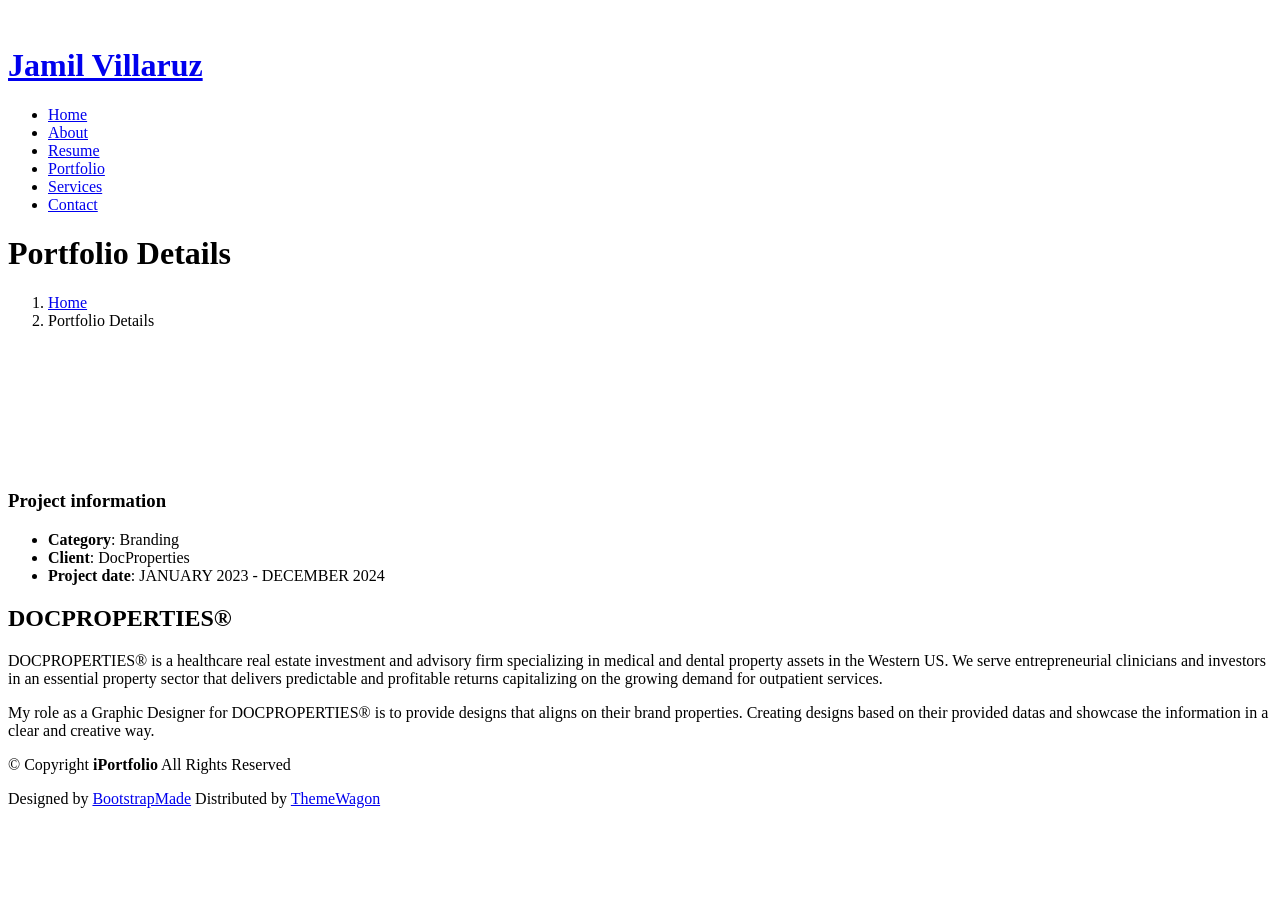
==== portfolio-docproperties.html @ 328963c7 "Add files via upload" ====
<!DOCTYPE html>
<html lang="en">

<head>
    <meta charset="utf-8">
    <meta content="width=device-width, initial-scale=1.0" name="viewport">
    <title>JCVillaruz Porfolio - Docproperties</title>
    <meta content="" name="description">
    <meta content="" name="keywords">

    <!-- Favicons -->
    <link href="assets/img/favicon.png" rel="icon">
    <link href="assets/img/apple-touch-icon.png" rel="apple-touch-icon">

    <!-- Fonts -->
    <link href="https://fonts.googleapis.com" rel="preconnect">
    <link href="https://fonts.gstatic.com" rel="preconnect" crossorigin>
    <link
        href="https://fonts.googleapis.com/css2?family=Roboto:ital,wght@0,100;0,300;0,400;0,500;0,700;0,900;1,100;1,300;1,400;1,500;1,700;1,900&family=Poppins:ital,wght@0,100;0,200;0,300;0,400;0,500;0,600;0,700;0,800;0,900;1,100;1,200;1,300;1,400;1,500;1,600;1,700;1,800;1,900&family=Raleway:ital,wght@0,100;0,200;0,300;0,400;0,500;0,600;0,700;0,800;0,900;1,100;1,200;1,300;1,400;1,500;1,600;1,700;1,800;1,900&display=swap"
        rel="stylesheet">

    <!-- Vendor CSS Files -->
    <link href="assets/vendor/bootstrap/css/bootstrap.min.css" rel="stylesheet">
    <link href="assets/vendor/bootstrap-icons/bootstrap-icons.css" rel="stylesheet">
    <link href="assets/vendor/aos/aos.css" rel="stylesheet">
    <link href="assets/vendor/glightbox/css/glightbox.min.css" rel="stylesheet">
    <link href="assets/vendor/swiper/swiper-bundle.min.css" rel="stylesheet">

    <!-- Main CSS File -->
    <link href="assets/css/main.css" rel="stylesheet">

    <!-- =======================================================
  * Template Name: iPortfolio
  * Template URL: https://bootstrapmade.com/iportfolio-bootstrap-portfolio-websites-template/
  * Updated: Jun 29 2024 with Bootstrap v5.3.3
  * Author: BootstrapMade.com
  * License: https://bootstrapmade.com/license/
  ======================================================== -->
</head>

<body class="portfolio-details-page">

    <header id="header" class="header dark-background d-flex flex-column">
        <i class="header-toggle d-xl-none bi bi-list"></i>

        <div class="profile-img">
            <img src="assets/img/my-profile-img.jpg" alt="" class="img-fluid rounded-circle">
        </div>

        <a href="index.html" class="logo d-flex align-items-center justify-content-center">
            <!-- Uncomment the line below if you also wish to use an image logo -->
            <!-- <img src="assets/img/logo.png" alt=""> -->
            <h1 class="sitename">Jamil Villaruz</h1>
        </a>

        <div class="social-links text-center">
            <a href="#" class="twitter"><i class="bi bi-twitter-x"></i></a>
            <a href="#" class="facebook"><i class="bi bi-facebook"></i></a>
            <a href="#" class="instagram"><i class="bi bi-instagram"></i></a>
            <a href="#" class="google-plus"><i class="bi bi-skype"></i></a>
            <a href="#" class="linkedin"><i class="bi bi-linkedin"></i></a>
        </div>

        <nav id="navmenu" class="navmenu">
            <ul>
                <li><a href="#hero" class="active"><i class="bi bi-house navicon"></i>Home</a></li>
                <li><a href="index.html#about"><i class="bi bi-person navicon"></i> About</a></li>
                <li><a href="index.html#resume"><i class="bi bi-file-earmark-text navicon"></i> Resume</a></li>
                <li><a href="index.html#portfolio"><i class="bi bi-images navicon"></i> Portfolio</a></li>
                <li><a href="index.html#services"><i class="bi bi-hdd-stack navicon"></i> Services</a></li>
                <!-- <li class="dropdown"><a href="#"><i class="bi bi-menu-button navicon"></i> <span>Dropdown</span> <i
                  class="bi bi-chevron-down toggle-dropdown"></i></a>
              <ul>
                <li><a href="#">Dropdown 1</a></li>
                <li class="dropdown"><a href="#"><span>Deep Dropdown</span> <i
                      class="bi bi-chevron-down toggle-dropdown"></i></a>
                  <ul>
                    <li><a href="#">Deep Dropdown 1</a></li>
                    <li><a href="#">Deep Dropdown 2</a></li>
                    <li><a href="#">Deep Dropdown 3</a></li>
                    <li><a href="#">Deep Dropdown 4</a></li>
                    <li><a href="#">Deep Dropdown 5</a></li>
                  </ul>
                </li>
                <li><a href="#">Dropdown 2</a></li>
                <li><a href="#">Dropdown 3</a></li>
                <li><a href="#">Dropdown 4</a></li>
              </ul>
            </li> -->
                <li><a href="index.html#contact"><i class="bi bi-envelope navicon"></i> Contact</a></li>
            </ul>
        </nav>

    </header>

    <main class="main">

        <!-- Page Title -->
        <div class="page-title dark-background">
            <div class="container d-lg-flex justify-content-between align-items-center">
                <h1 class="mb-2 mb-lg-0">Portfolio Details</h1>
                <nav class="breadcrumbs">
                    <ol>
                        <li><a href="index.html">Home</a></li>
                        <li class="current">Portfolio Details</li>
                    </ol>
                </nav>
            </div>
        </div><!-- End Page Title -->

        <!-- Portfolio Details Section -->
        <section id="portfolio-details" class="portfolio-details section">

            <div class="container" data-aos="fade-up" data-aos-delay="100">

                <div class="row gy-4">

                    <div class="col-lg-8">
                        <div class="portfolio-details-slider swiper init-swiper">

                            <script type="application/json" class="swiper-config">
                {
                  "loop": true,
                  "speed": 600,
                  "autoplay": {
                    "delay": 5000
                  },
                  "slidesPerView": "auto",
                  "pagination": {
                    "el": ".swiper-pagination",
                    "type": "bullets",
                    "clickable": true
                  }
                }
              </script>

                            <div class="swiper-wrapper align-items-center">

                                <div class="swiper-slide">
                                    <img src="assets/img/docproperties/docproperties-1.png" alt="">
                                </div>
                                <div class="swiper-slide">
                                    <img src="assets/img/docproperties/docproperties-2.jpg" alt="">
                                </div>
                                <div class="swiper-slide">
                                    <img src="assets/img/docproperties/docproperties-3.jpg" alt="">
                                </div>
                                <div class="swiper-slide">
                                    <img src="assets/img/docproperties/docproperties-4.jpg" alt="">
                                </div>
                                <div class="swiper-slide">
                                    <img src="assets/img/docproperties/docproperties-5.jpg" alt="">
                                </div>
                                <div class="swiper-slide">
                                    <img src="assets/img/docproperties/docproperties-6.jpg" alt="">
                                </div>
                                <div class="swiper-slide">
                                    <img src="assets/img/docproperties/docproperties-7.jpg" alt="">
                                </div>


                            </div>
                            <div class="swiper-pagination"></div>
                        </div>
                    </div>

                    <div class="col-lg-4">
                        <div class="portfolio-info" data-aos="fade-up" data-aos-delay="200">
                            <h3>Project information</h3>
                            <ul>
                                <li><strong>Category</strong>: Branding</li>
                                <li><strong>Client</strong>: DocProperties</li>
                                <li><strong>Project date</strong>: JANUARY 2023 - DECEMBER 2024</li>
                            </ul>
                        </div>
                        <div class="portfolio-description" data-aos="fade-up" data-aos-delay="300">
                            <h2>DOCPROPERTIES®</h2>
                            <p>
                                DOCPROPERTIES® is a healthcare real estate investment and advisory
                                firm specializing in medical and dental property assets in the Western US.
                                We serve entrepreneurial clinicians and investors in an essential property
                                sector that delivers predictable and profitable returns capitalizing on the
                                growing demand for outpatient services.
                            </p>
                            <p>
                                My role as a Graphic Designer for DOCPROPERTIES® is to provide
                                designs that aligns on their brand properties. Creating designs based on their
                                provided datas and showcase the information in a clear and creative way.
                            </p>
                        </div>
                    </div>

                </div>

            </div>

        </section><!-- /Portfolio Details Section -->

    </main>

    <footer id="footer" class="footer position-relative light-background">

        <div class="container">
            <div class="copyright text-center ">
                <p>© <span>Copyright</span> <strong class="px-1 sitename">iPortfolio</strong> <span>All Rights
                        Reserved</span></p>
            </div>
            <div class="credits">
                <!-- All the links in the footer should remain intact. -->
                <!-- You can delete the links only if you've purchased the pro version. -->
                <!-- Licensing information: https://bootstrapmade.com/license/ -->
                <!-- Purchase the pro version with working PHP/AJAX contact form: [buy-url] -->
                Designed by <a href="https://bootstrapmade.com/">BootstrapMade</a> Distributed by <a
                    href="https://themewagon.com">ThemeWagon</a>
            </div>
        </div>

    </footer>

    <!-- Scroll Top -->
    <a href="#" id="scroll-top" class="scroll-top d-flex align-items-center justify-content-center"><i
            class="bi bi-arrow-up-short"></i></a>

    <!-- Preloader -->
    <div id="preloader"></div>

    <!-- Vendor JS Files -->
    <script src="assets/vendor/bootstrap/js/bootstrap.bundle.min.js"></script>
    <script src="assets/vendor/php-email-form/validate.js"></script>
    <script src="assets/vendor/aos/aos.js"></script>
    <script src="assets/vendor/typed.js/typed.umd.js"></script>
    <script src="assets/vendor/purecounter/purecounter_vanilla.js"></script>
    <script src="assets/vendor/waypoints/noframework.waypoints.js"></script>
    <script src="assets/vendor/glightbox/js/glightbox.min.js"></script>
    <script src="assets/vendor/imagesloaded/imagesloaded.pkgd.min.js"></script>
    <script src="assets/vendor/isotope-layout/isotope.pkgd.min.js"></script>
    <script src="assets/vendor/swiper/swiper-bundle.min.js"></script>

    <!-- Main JS File -->
    <script src="assets/js/main.js"></script>

</body>

</html>
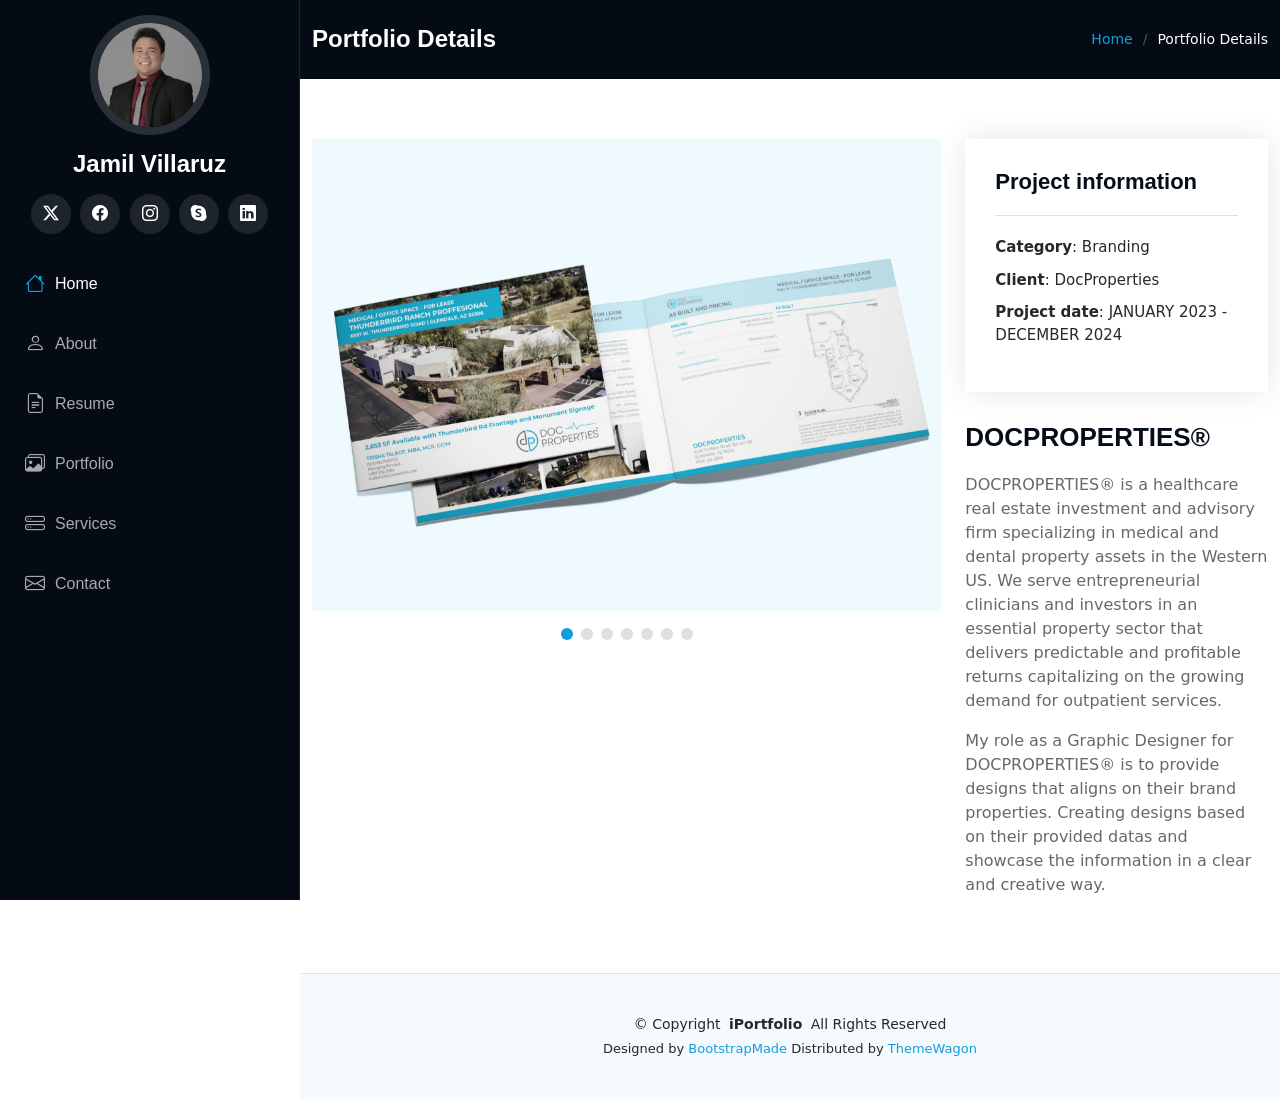
==== commit 042c6c6e: "commit (20-05-2025)" ====
--- a/portfolio-docproperties.html
+++ b/portfolio-docproperties.html
@@ -101,7 +101,7 @@
                 <h1 class="mb-2 mb-lg-0">Portfolio Details</h1>
                 <nav class="breadcrumbs">
                     <ol>
-                        <li><a href="index.html">Home</a></li>
+                        <li><a href="index.html#portfolio">Home</a></li>
                         <li class="current">Portfolio Details</li>
                     </ol>
                 </nav>
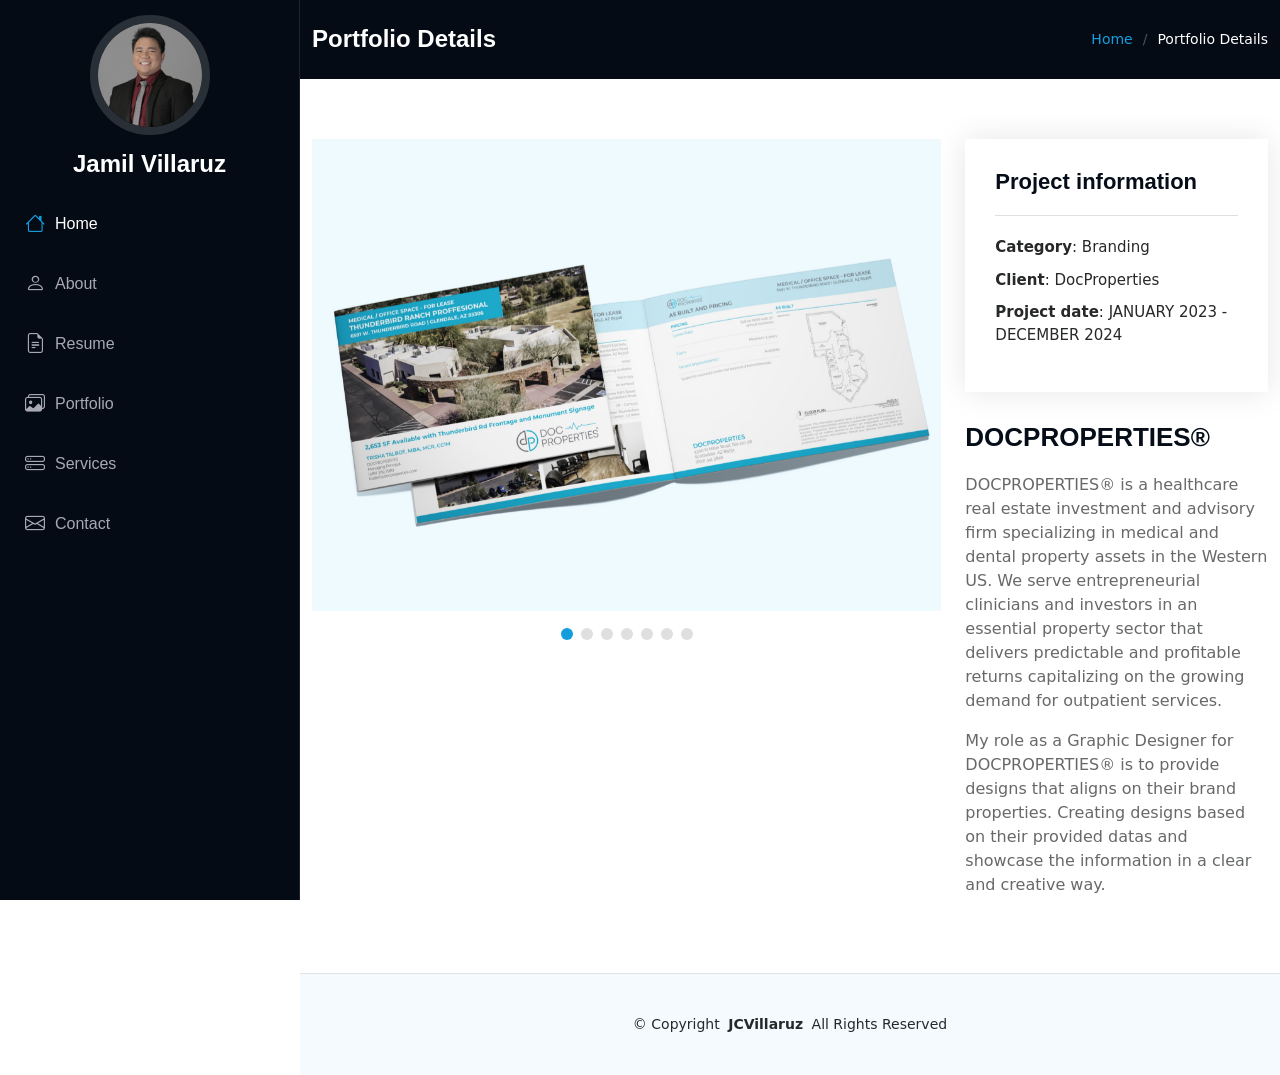
==== commit 4a26b934: "portfolio update" ====
--- a/portfolio-docproperties.html
+++ b/portfolio-docproperties.html
@@ -53,13 +53,13 @@
             <h1 class="sitename">Jamil Villaruz</h1>
         </a>
 
-        <div class="social-links text-center">
+       <!-- <div class="social-links text-center">
             <a href="#" class="twitter"><i class="bi bi-twitter-x"></i></a>
             <a href="#" class="facebook"><i class="bi bi-facebook"></i></a>
             <a href="#" class="instagram"><i class="bi bi-instagram"></i></a>
             <a href="#" class="google-plus"><i class="bi bi-skype"></i></a>
             <a href="#" class="linkedin"><i class="bi bi-linkedin"></i></a>
-        </div>
+        </div>-->
 
         <nav id="navmenu" class="navmenu">
             <ul>
@@ -200,22 +200,14 @@
 
     <footer id="footer" class="footer position-relative light-background">
 
-        <div class="container">
-            <div class="copyright text-center ">
-                <p>© <span>Copyright</span> <strong class="px-1 sitename">iPortfolio</strong> <span>All Rights
-                        Reserved</span></p>
-            </div>
-            <div class="credits">
-                <!-- All the links in the footer should remain intact. -->
-                <!-- You can delete the links only if you've purchased the pro version. -->
-                <!-- Licensing information: https://bootstrapmade.com/license/ -->
-                <!-- Purchase the pro version with working PHP/AJAX contact form: [buy-url] -->
-                Designed by <a href="https://bootstrapmade.com/">BootstrapMade</a> Distributed by <a
-                    href="https://themewagon.com">ThemeWagon</a>
-            </div>
-        </div>
-
-    </footer>
+    <div class="container">
+      <div class="copyright text-center ">
+        <p>© <span>Copyright</span> <strong class="px-1 sitename">JCVillaruz</strong> <span>All Rights Reserved</span>
+        </p>
+      </div>
+    </div>
+
+  </footer>
 
     <!-- Scroll Top -->
     <a href="#" id="scroll-top" class="scroll-top d-flex align-items-center justify-content-center"><i
--- a/assets/css/main.css
+++ b/assets/css/main.css
@@ -0,0 +1,1231 @@
+
+/* Fonts */
+:root {
+  --default-font: "Roboto", system-ui, -apple-system, "Segoe UI", Roboto, "Helvetica Neue", Arial, "Noto Sans", "Liberation Sans", sans-serif, "Apple Color Emoji", "Segoe UI Emoji", "Segoe UI Symbol", "Noto Color Emoji";
+  --heading-font: "Raleway", sans-serif;
+  --nav-font: "Poppins", sans-serif;
+}
+
+/* Global Colors */
+:root {
+  --background-color: #ffffff;
+  /* Background color for the entire website, including individual sections */
+  --default-color: #272829;
+  /* Default color used for the majority of the text content across the entire website */
+  --heading-color: #050d18;
+  /* Color for headings, subheadings and title throughout the website */
+  --accent-color: #149ddd;
+  /* Accent color that represents your brand on the website. It's used for buttons, links, and other elements that need to stand out */
+  --surface-color: #ffffff;
+  /* The surface color is used as a background of boxed elements within sections, such as cards, icon boxes, or other elements that require a visual separation from the global background. */
+  --contrast-color: #ffffff;
+  /* Contrast color for text, ensuring readability against backgrounds of accent, heading, or default colors. */
+}
+
+/* Nav Menu Colors */
+:root {
+  --nav-color: #a8a9b4;
+  /* The default color of the main navmenu links */
+  --nav-hover-color: #ffffff;
+  /* Applied to main navmenu links when they are hovered over or active */
+  --nav-mobile-background-color: #040b14;
+  /* Used as the background color for mobile navigation menu */
+  --nav-dropdown-background-color: #040b14;
+  /* Used as the background color for dropdown items that appear when hovering over primary navigation items */
+  --nav-dropdown-color: #a8a9b4;
+  /* Used for navigation links of the dropdown items in the navigation menu. */
+  --nav-dropdown-hover-color: #ffffff;
+  /* Similar to --nav-hover-color, this color is applied to dropdown navigation links when they are hovered over. */
+}
+
+/* Color Presets */
+
+.light-background {
+  --background-color: #f4fafd;
+  --surface-color: #ffffff;
+}
+
+.dark-background {
+  --background-color: #040b14;
+  --default-color: #ffffff;
+  --heading-color: #ffffff;
+  --surface-color: #151f2b;
+  --contrast-color: #ffffff;
+}
+
+/* Smooth scroll */
+:root {
+  scroll-behavior: smooth;
+}
+
+/*--------------------------------------------------------------
+# General Styling
+--------------------------------------------------------------*/
+body {
+  color: var(--default-color);
+  background-color: var(--background-color);
+  font-family: var(--default-font);
+}
+
+a {
+  color: var(--accent-color);
+  text-decoration: none;
+  transition: 0.3s;
+}
+
+a:hover {
+  color: color-mix(in srgb, var(--accent-color), transparent 25%);
+  text-decoration: none;
+}
+
+h1,
+h2,
+h3,
+h4,
+h5,
+h6 {
+  color: var(--heading-color);
+  font-family: var(--heading-font);
+}
+
+/*--------------------------------------------------------------
+# Global Header
+--------------------------------------------------------------*/
+.header {
+  color: var(--default-color);
+  background-color: var(--background-color);
+  position: fixed;
+  top: 0;
+  left: 0;
+  bottom: 0;
+  padding: 0 15px;
+  width: 300px;
+  transition: all ease-in-out 0.3s;
+  overflow-y: auto;
+  z-index: 997;
+  border-right: 1px solid color-mix(in srgb, var(--default-color), transparent 90%);
+}
+
+.header .profile-img img {
+  margin: 15px auto;
+  display: block;
+  width: 120px;
+  border: 8px solid color-mix(in srgb, var(--default-color), transparent 85%);
+}
+
+.header .logo {
+  line-height: 1;
+  margin-bottom: 15px;
+}
+
+.header .logo img {
+  max-height: 32px;
+  margin-right: 8px;
+}
+
+.header .logo h1 {
+  font-size: 24px;
+  margin: 0;
+  font-weight: 700;
+  color: var(--heading-color);
+}
+
+.header .social-links {
+  margin: 0 0 20px 0;
+}
+
+.header .social-links a {
+  font-size: 16px;
+  display: inline-flex;
+  align-items: center;
+  justify-content: center;
+  background: color-mix(in srgb, var(--default-color), transparent 90%);
+  color: var(--default-color);
+  margin: 0 2px;
+  border-radius: 50%;
+  text-align: center;
+  width: 40px;
+  height: 40px;
+  transition: 0.3s;
+}
+
+.header .social-links a:hover {
+  color: var(--contrast-color);
+  background: var(--accent-color);
+}
+
+@media (min-width: 1200px) {
+
+  .header~main,
+  .header~#footer {
+    margin-left: 300px;
+  }
+}
+
+@media (max-width: 1199px) {
+  .header {
+    left: -100%;
+  }
+}
+
+.header.header-show {
+  left: 0;
+}
+
+.header .header-toggle {
+  color: var(--contrast-color);
+  background-color: var(--accent-color);
+  font-size: 22px;
+  display: flex;
+  align-items: center;
+  justify-content: center;
+  width: 40px;
+  height: 40px;
+  border-radius: 50%;
+  cursor: pointer;
+  position: fixed;
+  top: 15px;
+  right: 15px;
+  z-index: 9999;
+  transition: background-color 0.3s;
+}
+
+.header .header-toggle:hover {
+  color: var(--contrast-color);
+  background-color: color-mix(in srgb, var(--accent-color) 90%, white 15%);
+}
+
+/*--------------------------------------------------------------
+# Navigation Menu
+--------------------------------------------------------------*/
+.mobile-nav-toggle {
+  display: none;
+}
+
+.navmenu {
+  padding: 0;
+  z-index: 9997;
+}
+
+.navmenu ul {
+  list-style: none;
+  padding: 0 0 20px 0;
+  margin: 0;
+}
+
+.navmenu a,
+.navmenu a:focus {
+  color: var(--nav-color);
+  padding: 15px 10px;
+  font-family: var(--nav-font);
+  font-size: 16px;
+  font-weight: 400;
+  display: flex;
+  align-items: center;
+  white-space: nowrap;
+  transition: 0.3s;
+  width: 100%;
+}
+
+.navmenu a .navicon,
+.navmenu a:focus .navicon {
+  font-size: 20px;
+  margin-right: 10px;
+}
+
+.navmenu a .toggle-dropdown,
+.navmenu a:focus .toggle-dropdown {
+  font-size: 12px;
+  line-height: 0;
+  margin-left: auto;
+  width: 30px;
+  height: 30px;
+  display: flex;
+  align-items: center;
+  justify-content: center;
+  border-radius: 50%;
+  transition: 0.3s;
+  flex-shrink: 0;
+  background-color: color-mix(in srgb, var(--accent-color), transparent 90%);
+}
+
+.navmenu a .toggle-dropdown:hover,
+.navmenu a:focus .toggle-dropdown:hover {
+  background-color: var(--accent-color);
+  color: var(--contrast-color);
+}
+
+.navmenu a:hover,
+.navmenu .active,
+.navmenu .active:focus {
+  color: var(--nav-hover-color);
+}
+
+.navmenu a:hover .navicon,
+.navmenu .active .navicon,
+.navmenu .active:focus .navicon {
+  color: var(--accent-color);
+}
+
+.navmenu .active .toggle-dropdown,
+.navmenu .active:focus .toggle-dropdown {
+  background-color: var(--accent-color);
+  color: var(--contrast-color);
+  transform: rotate(180deg);
+}
+
+.navmenu .dropdown {
+  display: block;
+}
+
+.navmenu .dropdown a,
+.navmenu .dropdown a:focus {
+  color: --nav-dropdown-color;
+}
+
+.navmenu .dropdown a:hover,
+.navmenu .dropdown .active,
+.navmenu .dropdown .active:focus {
+  color: var(--nav-dropdown-hover-color);
+}
+
+.navmenu .dropdown ul {
+  position: static;
+  display: none;
+  z-index: 99;
+  padding: 5px 10px;
+  margin: 5px 10px;
+  background-color: var(--nav-dropdown-background-color);
+  border: 1px solid color-mix(in srgb, var(--default-color), transparent 90%);
+  box-shadow: none;
+  transition: all 0.5s ease-in-out;
+}
+
+.navmenu .dropdown ul ul {
+  background-color: rgba(33, 37, 41, 0.1);
+}
+
+.navmenu .dropdown>.dropdown-active {
+  display: block;
+  background-color: rgba(33, 37, 41, 0.03);
+}
+
+/*--------------------------------------------------------------
+# Global Footer
+--------------------------------------------------------------*/
+.footer {
+  color: var(--default-color);
+  background-color: var(--background-color);
+  font-size: 14px;
+  padding: 40px 0;
+  position: relative;
+  border-top: 1px solid color-mix(in srgb, var(--default-color), transparent 90%);
+}
+
+.footer .copyright p {
+  margin-bottom: 0;
+}
+
+.footer .credits {
+  margin-top: 4px;
+  font-size: 13px;
+  text-align: center;
+}
+
+/*--------------------------------------------------------------
+# Preloader
+--------------------------------------------------------------*/
+#preloader {
+  position: fixed;
+  inset: 0;
+  z-index: 999999;
+  overflow: hidden;
+  background: var(--background-color);
+  transition: all 0.6s ease-out;
+}
+
+#preloader:before {
+  content: "";
+  position: fixed;
+  top: calc(50% - 30px);
+  left: calc(50% - 30px);
+  border: 6px solid #ffffff;
+  border-color: var(--accent-color) transparent var(--accent-color) transparent;
+  border-radius: 50%;
+  width: 60px;
+  height: 60px;
+  animation: animate-preloader 1.5s linear infinite;
+}
+
+@keyframes animate-preloader {
+  0% {
+    transform: rotate(0deg);
+  }
+
+  100% {
+    transform: rotate(360deg);
+  }
+}
+
+/*--------------------------------------------------------------
+# Scroll Top Button
+--------------------------------------------------------------*/
+.scroll-top {
+  position: fixed;
+  visibility: hidden;
+  opacity: 0;
+  right: 15px;
+  bottom: -15px;
+  z-index: 99999;
+  background-color: var(--accent-color);
+  width: 44px;
+  height: 44px;
+  border-radius: 50px;
+  transition: all 0.4s;
+}
+
+.scroll-top i {
+  font-size: 24px;
+  color: var(--contrast-color);
+  line-height: 0;
+}
+
+.scroll-top:hover {
+  background-color: color-mix(in srgb, var(--accent-color), transparent 20%);
+  color: var(--contrast-color);
+}
+
+.scroll-top.active {
+  visibility: visible;
+  opacity: 1;
+  bottom: 15px;
+}
+
+/*--------------------------------------------------------------
+# Disable aos animation delay on mobile devices
+--------------------------------------------------------------*/
+@media screen and (max-width: 768px) {
+  [data-aos-delay] {
+    transition-delay: 0 !important;
+  }
+}
+
+/*--------------------------------------------------------------
+# Global Page Titles & Breadcrumbs
+--------------------------------------------------------------*/
+.page-title {
+  color: var(--default-color);
+  background-color: var(--background-color);
+  padding: 25px 0;
+  position: relative;
+}
+
+.page-title h1 {
+  font-size: 24px;
+  font-weight: 700;
+}
+
+.page-title .breadcrumbs ol {
+  display: flex;
+  flex-wrap: wrap;
+  list-style: none;
+  padding: 0;
+  margin: 0;
+  font-size: 14px;
+  font-weight: 400;
+}
+
+.page-title .breadcrumbs ol li+li {
+  padding-left: 10px;
+}
+
+.page-title .breadcrumbs ol li+li::before {
+  content: "/";
+  display: inline-block;
+  padding-right: 10px;
+  color: color-mix(in srgb, var(--default-color), transparent 70%);
+}
+
+/*--------------------------------------------------------------
+# Global Sections
+--------------------------------------------------------------*/
+section,
+.section {
+  color: var(--default-color);
+  background-color: var(--background-color);
+  padding: 60px 0;
+  overflow: clip;
+}
+
+/*--------------------------------------------------------------
+# Global Section Titles
+--------------------------------------------------------------*/
+.section-title {
+  padding-bottom: 60px;
+  position: relative;
+}
+
+.section-title h2 {
+  font-size: 32px;
+  font-weight: 700;
+  margin-bottom: 20px;
+  padding-bottom: 20px;
+  position: relative;
+}
+
+.section-title h2:after {
+  content: "";
+  position: absolute;
+  display: block;
+  width: 50px;
+  height: 3px;
+  background: var(--accent-color);
+  left: 0;
+  bottom: 0;
+}
+
+.section-title p {
+  margin-bottom: 0;
+}
+
+/*--------------------------------------------------------------
+# Hero Section
+--------------------------------------------------------------*/
+.hero {
+  width: 100%;
+  min-height: 100vh;
+  position: relative;
+  padding: 80px 0;
+  display: flex;
+  align-items: center;
+  justify-content: center;
+}
+
+.hero img {
+  position: absolute;
+  inset: 0;
+  display: block;
+  width: 100%;
+  height: 100%;
+  object-fit: cover;
+  z-index: 1;
+}
+
+.hero:before {
+  content: "";
+  background: color-mix(in srgb, var(--background-color), transparent 70%);
+  position: absolute;
+  inset: 0;
+  z-index: 2;
+}
+
+.hero .container {
+  position: relative;
+  z-index: 3;
+}
+
+.hero h2 {
+  margin: 0;
+  font-size: 64px;
+  font-weight: 700;
+}
+
+.hero p {
+  margin: 5px 0 0 0;
+  font-size: 26px;
+}
+
+.hero p span {
+  letter-spacing: 1px;
+  border-bottom: 2px solid var(--accent-color);
+}
+
+.hero .social-links {
+  margin-top: 25px;
+}
+
+.hero .social-links a {
+  font-size: 24px;
+  display: inline-block;
+  color: color-mix(in srgb, var(--default-color), transparent 50%);
+  line-height: 1;
+  margin-right: 20px;
+  transition: 0.3s;
+}
+
+.hero .social-links a:hover {
+  color: var(--accent-color);
+}
+
+@media (max-width: 768px) {
+  .hero h2 {
+    font-size: 32px;
+  }
+
+  .hero p {
+    font-size: 20px;
+  }
+}
+
+/*--------------------------------------------------------------
+# About Section
+--------------------------------------------------------------*/
+.about .content h2 {
+  font-weight: 700;
+  font-size: 24px;
+}
+
+.about .content ul {
+  list-style: none;
+  padding: 0;
+}
+
+.about .content ul li {
+  margin-bottom: 20px;
+  display: flex;
+  align-items: center;
+}
+
+.about .content ul strong {
+  margin-right: 10px;
+}
+
+.about .content ul i {
+  font-size: 16px;
+  margin-right: 5px;
+  color: var(--accent-color);
+  line-height: 0;
+}
+
+/*--------------------------------------------------------------
+# Stats Section
+--------------------------------------------------------------*/
+.stats .stats-item {
+  padding: 30px;
+  width: 100%;
+}
+
+.stats .stats-item i {
+  color: var(--accent-color);
+  display: block;
+  font-size: 44px;
+  float: left;
+  line-height: 0;
+}
+
+.stats .stats-item .purecounter {
+  color: var(--heading-color);
+  font-size: 48px;
+  line-height: 40px;
+  display: block;
+  font-weight: 700;
+  margin-left: 60px;
+}
+
+.stats .stats-item p {
+  color: color-mix(in srgb, var(--default-color), transparent 40%);
+  padding: 15px 0 0 0;
+  margin: 0 0 0 60px;
+  font-family: var(--heading-font);
+  font-size: 14px;
+}
+
+/*--------------------------------------------------------------
+# Skills Section
+--------------------------------------------------------------*/
+.skills .progress {
+  height: 60px;
+  display: block;
+  background: none;
+  border-radius: 0;
+}
+
+.skills .progress .skill {
+  color: var(--heading-color);
+  padding: 0;
+  margin: 0 0 6px 0;
+  text-transform: uppercase;
+  display: block;
+  font-weight: 600;
+  font-family: var(--heading-font);
+}
+
+.skills .progress .skill .val {
+  float: right;
+  font-style: normal;
+}
+
+.skills .progress-bar-wrap {
+  background: color-mix(in srgb, var(--default-color), transparent 90%);
+  height: 10px;
+}
+
+.skills .progress-bar {
+  width: 1px;
+  height: 10px;
+  transition: 0.9s;
+  background-color: var(--accent-color);
+}
+
+/*--------------------------------------------------------------
+# Resume Section
+--------------------------------------------------------------*/
+.resume .resume-title {
+  color: var(--heading-color);
+  font-size: 26px;
+  font-weight: 700;
+  margin-top: 20px;
+  margin-bottom: 20px;
+}
+
+.resume .resume-item {
+  padding: 0 0 20px 20px;
+  margin-top: -2px;
+  border-left: 2px solid var(--accent-color);
+  position: relative;
+}
+
+.resume .resume-item h4 {
+  line-height: 18px;
+  font-size: 18px;
+  font-weight: 600;
+  text-transform: uppercase;
+  color: color-mix(in srgb, var(--default-color), transparent 20%);
+  margin-bottom: 10px;
+}
+
+.resume .resume-item h5 {
+  font-size: 16px;
+  padding: 5px 15px;
+  display: inline-block;
+  font-weight: 600;
+  margin-bottom: 10px;
+}
+
+.resume .resume-item ul {
+  padding-left: 20px;
+}
+
+.resume .resume-item ul li {
+  padding-bottom: 10px;
+}
+
+.resume .resume-item:last-child {
+  padding-bottom: 0;
+}
+
+.resume .resume-item::before {
+  content: "";
+  position: absolute;
+  width: 16px;
+  height: 16px;
+  border-radius: 50px;
+  left: -9px;
+  top: 0;
+  background: var(--background-color);
+  border: 2px solid var(--accent-color);
+}
+
+/*--------------------------------------------------------------
+# Portfolio Section
+--------------------------------------------------------------*/
+.portfolio .portfolio-filters {
+  padding: 0;
+  margin: 0 auto 20px auto;
+  list-style: none;
+  text-align: center;
+}
+
+.portfolio .portfolio-filters li {
+  cursor: pointer;
+  display: inline-block;
+  padding: 0;
+  font-size: 14px;
+  font-weight: 400;
+  margin: 0 10px;
+  line-height: 1;
+  text-transform: uppercase;
+  margin-bottom: 10px;
+  transition: all 0.3s ease-in-out;
+}
+
+.portfolio .portfolio-filters li:hover,
+.portfolio .portfolio-filters li.filter-active {
+  color: var(--accent-color);
+}
+
+.portfolio .portfolio-filters li:first-child {
+  margin-left: 0;
+}
+
+.portfolio .portfolio-filters li:last-child {
+  margin-right: 0;
+}
+
+@media (max-width: 575px) {
+  .portfolio .portfolio-filters li {
+    font-size: 14px;
+    margin: 0 5px;
+  }
+}
+
+.portfolio .portfolio-content {
+  position: relative;
+  overflow: hidden;
+}
+
+.portfolio .portfolio-content img {
+  transition: 0.3s;
+}
+
+.portfolio .portfolio-content .portfolio-info {
+  opacity: 0;
+  position: absolute;
+  inset: 0;
+  z-index: 3;
+  transition: all ease-in-out 0.3s;
+  background: rgba(0, 0, 0, 0.6);
+  padding: 15px;
+}
+
+.portfolio .portfolio-content .portfolio-info h4 {
+  font-size: 14px;
+  padding: 5px 10px;
+  font-weight: 400;
+  color: #ffffff;
+  display: inline-block;
+  background-color: var(--accent-color);
+}
+
+.portfolio .portfolio-content .portfolio-info p {
+  position: absolute;
+  bottom: 10px;
+  text-align: center;
+  display: inline-block;
+  left: 0;
+  right: 0;
+  font-size: 16px;
+  font-weight: 600;
+  color: rgba(255, 255, 255, 0.8);
+}
+
+.portfolio .portfolio-content .portfolio-info .preview-link,
+.portfolio .portfolio-content .portfolio-info .details-link {
+  position: absolute;
+  left: calc(50% - 10px);
+  font-size: 26px;
+  top: calc(50% - 14px);
+  color: #fff;
+  transition: 0.3s;
+  line-height: 1.2;
+}
+
+.portfolio .portfolio-content .portfolio-info .preview-link-2,
+.portfolio .portfolio-content .portfolio-info .details-link-2 {
+  position: absolute;
+  left: calc(50% - 40px);
+  font-size: 26px;
+  top: calc(50% - 14px);
+  color: #fff;
+  transition: 0.3s;
+  line-height: 1.2;
+}
+
+.portfolio .portfolio-content .portfolio-info .preview-link:hover,
+.portfolio .portfolio-content .portfolio-info .details-link:hover,
+.portfolio .portfolio-content .portfolio-info .preview-link-2:hover,
+.portfolio .portfolio-content .portfolio-info .details-link-2:hover {
+  color: var(--accent-color);
+}
+
+.portfolio .portfolio-content .portfolio-info .details-link,
+.portfolio .portfolio-content .portfolio-info .details-link-2 {
+  left: 50%;
+  font-size: 34px;
+  line-height: 0;
+}
+
+.portfolio .portfolio-content:hover .portfolio-info {
+  opacity: 1;
+}
+
+.portfolio .portfolio-content:hover img {
+  transform: scale(1.1);
+}
+
+/*--------------------------------------------------------------
+# Services Section
+--------------------------------------------------------------*/
+.services .service-item {
+  position: relative;
+}
+
+.services .service-item .icon {
+  background: var(--accent-color);
+  display: flex;
+  align-items: center;
+  justify-content: center;
+  width: 54px;
+  height: 54px;
+  border-radius: 50%;
+  transition: 0.5s;
+  border: 1px solid var(--accent-color);
+  margin-right: 20px;
+}
+
+.services .service-item .icon i {
+  color: var(--contrast-color);
+  font-size: 24px;
+  line-height: 0;
+}
+
+.services .service-item:hover .icon {
+  background: var(--surface-color);
+}
+
+.services .service-item:hover .icon i {
+  color: var(--accent-color);
+}
+
+.services .service-item .title {
+  font-weight: 700;
+  margin-bottom: 15px;
+  font-size: 18px;
+}
+
+.services .service-item .title a {
+  color: var(--heading-color);
+}
+
+.services .service-item .title a:hover {
+  color: var(--accent-color);
+}
+
+.services .service-item .description {
+  line-height: 24px;
+  font-size: 14px;
+}
+
+/*--------------------------------------------------------------
+# Testimonials Section
+--------------------------------------------------------------*/
+.testimonials .testimonials-carousel,
+.testimonials .testimonials-slider {
+  overflow: hidden;
+}
+
+.testimonials .testimonial-item {
+  box-sizing: content-box;
+  text-align: center;
+  min-height: 320px;
+}
+
+.testimonials .testimonial-item .testimonial-img {
+  width: 90px;
+  border-radius: 50%;
+  margin: 0 auto;
+}
+
+.testimonials .testimonial-item h3 {
+  font-size: 18px;
+  font-weight: bold;
+  margin: 10px 0 5px 0;
+}
+
+.testimonials .testimonial-item h4 {
+  font-size: 14px;
+  color: color-mix(in srgb, var(--default-color), transparent 20%);
+  margin: 0;
+}
+
+.testimonials .testimonial-item .quote-icon-left,
+.testimonials .testimonial-item .quote-icon-right {
+  color: color-mix(in srgb, var(--accent-color), transparent 40%);
+  font-size: 26px;
+  line-height: 0;
+}
+
+.testimonials .testimonial-item .quote-icon-left {
+  display: inline-block;
+  left: -5px;
+  position: relative;
+}
+
+.testimonials .testimonial-item .quote-icon-right {
+  display: inline-block;
+  right: -5px;
+  position: relative;
+  top: 10px;
+  transform: scale(-1, -1);
+}
+
+.testimonials .testimonial-item p {
+  font-style: italic;
+  margin: 0 15px 15px 15px;
+  padding: 20px;
+  background-color: var(--surface-color);
+  position: relative;
+  margin-bottom: 35px;
+  border-radius: 6px;
+  box-shadow: 0px 2px 15px rgba(0, 0, 0, 0.1);
+}
+
+.testimonials .testimonial-item p::after {
+  content: "";
+  width: 0;
+  height: 0;
+  border-top: 20px solid var(--surface-color);
+  border-right: 20px solid transparent;
+  border-left: 20px solid transparent;
+  position: absolute;
+  bottom: -20px;
+  left: calc(50% - 20px);
+}
+
+.testimonials .swiper-wrapper {
+  height: auto;
+}
+
+.testimonials .swiper-pagination {
+  margin-top: 40px;
+  position: relative;
+}
+
+.testimonials .swiper-pagination .swiper-pagination-bullet {
+  width: 12px;
+  height: 12px;
+  background-color: var(--background-color);
+  opacity: 1;
+  border: 1px solid var(--accent-color);
+}
+
+.testimonials .swiper-pagination .swiper-pagination-bullet-active {
+  background-color: var(--accent-color);
+}
+
+/*--------------------------------------------------------------
+# Contact Section
+--------------------------------------------------------------*/
+.contact .info-wrap {
+  background-color: var(--surface-color);
+  box-shadow: 0px 0px 20px rgba(0, 0, 0, 0.1);
+  padding: 30px;
+}
+
+@media (max-width: 575px) {
+  .contact .info-wrap {
+    padding: 20px;
+  }
+}
+
+.contact .info-item {
+  margin-bottom: 40px;
+}
+
+.contact .info-item i {
+  font-size: 20px;
+  color: var(--accent-color);
+  background: color-mix(in srgb, var(--accent-color), transparent 92%);
+  width: 44px;
+  height: 44px;
+  display: flex;
+  justify-content: center;
+  align-items: center;
+  border-radius: 50px;
+  transition: all 0.3s ease-in-out;
+  margin-right: 15px;
+}
+
+.contact .info-item h3 {
+  padding: 0;
+  font-size: 18px;
+  font-weight: 700;
+  margin-bottom: 5px;
+}
+
+.contact .info-item p {
+  padding: 0;
+  margin-bottom: 0;
+  font-size: 14px;
+}
+
+.contact .info-item:hover i {
+  background: var(--accent-color);
+  color: var(--contrast-color);
+}
+
+.contact .php-email-form {
+  background-color: var(--surface-color);
+  height: 100%;
+  padding: 30px;
+  box-shadow: 0px 0px 20px rgba(0, 0, 0, 0.1);
+}
+
+@media (max-width: 575px) {
+  .contact .php-email-form {
+    padding: 20px;
+  }
+}
+
+.contact .php-email-form input[type=text],
+.contact .php-email-form input[type=email],
+.contact .php-email-form textarea {
+  font-size: 14px;
+  padding: 10px 15px;
+  box-shadow: none;
+  border-radius: 0;
+  color: var(--default-color);
+  background-color: var(--surface-color);
+  border-color: color-mix(in srgb, var(--default-color), transparent 80%);
+}
+
+.contact .php-email-form input[type=text]:focus,
+.contact .php-email-form input[type=email]:focus,
+.contact .php-email-form textarea:focus {
+  border-color: var(--accent-color);
+}
+
+.contact .php-email-form input[type=text]::placeholder,
+.contact .php-email-form input[type=email]::placeholder,
+.contact .php-email-form textarea::placeholder {
+  color: color-mix(in srgb, var(--default-color), transparent 70%);
+}
+
+.contact .php-email-form button[type=submit] {
+  color: var(--contrast-color);
+  background: var(--accent-color);
+  border: 0;
+  padding: 10px 30px;
+  transition: 0.4s;
+  border-radius: 50px;
+}
+
+.contact .php-email-form button[type=submit]:hover {
+  background: color-mix(in srgb, var(--accent-color), transparent 25%);
+}
+
+/*--------------------------------------------------------------
+# Portfolio Details Section
+--------------------------------------------------------------*/
+.portfolio-details .portfolio-details-slider img {
+  width: 100%;
+}
+
+.portfolio-details .portfolio-details-slider .swiper-pagination {
+  margin-top: 20px;
+  position: relative;
+}
+
+.portfolio-details .portfolio-details-slider .swiper-pagination .swiper-pagination-bullet {
+  width: 12px;
+  height: 12px;
+  background-color: color-mix(in srgb, var(--default-color), transparent 85%);
+  opacity: 1;
+}
+
+.portfolio-details .portfolio-details-slider .swiper-pagination .swiper-pagination-bullet-active {
+  background-color: var(--accent-color);
+}
+
+.portfolio-details .portfolio-info {
+  padding: 30px;
+  box-shadow: 0px 0 30px rgba(0, 0, 0, 0.1);
+}
+
+.portfolio-details .portfolio-info h3 {
+  font-size: 22px;
+  font-weight: 700;
+  margin-bottom: 20px;
+  padding-bottom: 20px;
+  border-bottom: 1px solid color-mix(in srgb, var(--default-color), transparent 85%);
+}
+
+.portfolio-details .portfolio-info ul {
+  list-style: none;
+  padding: 0;
+  font-size: 15px;
+}
+
+.portfolio-details .portfolio-info ul li+li {
+  margin-top: 10px;
+}
+
+.portfolio-details .portfolio-description {
+  padding-top: 30px;
+}
+
+.portfolio-details .portfolio-description h2 {
+  font-size: 26px;
+  font-weight: 700;
+  margin-bottom: 20px;
+}
+
+.portfolio-details .portfolio-description p {
+  padding: 0;
+  color: color-mix(in srgb, var(--default-color), transparent 30%);
+}
+
+/*--------------------------------------------------------------
+# Service Details Section
+--------------------------------------------------------------*/
+.service-details .services-list {
+  padding: 10px 30px;
+  border: 1px solid color-mix(in srgb, var(--default-color), transparent 90%);
+  margin-bottom: 20px;
+}
+
+.service-details .services-list a {
+  display: block;
+  line-height: 1;
+  padding: 8px 0 8px 15px;
+  border-left: 3px solid color-mix(in srgb, var(--default-color), transparent 70%);
+  margin: 20px 0;
+  color: color-mix(in srgb, var(--default-color), transparent 20%);
+  transition: 0.3s;
+}
+
+.service-details .services-list a.active {
+  color: var(--heading-color);
+  font-weight: 700;
+  border-color: var(--accent-color);
+}
+
+.service-details .services-list a:hover {
+  border-color: var(--accent-color);
+}
+
+.service-details .services-img {
+  margin-bottom: 20px;
+}
+
+.service-details h3 {
+  font-size: 26px;
+  font-weight: 700;
+}
+
+.service-details h4 {
+  font-size: 20px;
+  font-weight: 700;
+}
+
+.service-details p {
+  font-size: 15px;
+}
+
+.service-details ul {
+  list-style: none;
+  padding: 0;
+  font-size: 15px;
+}
+
+.service-details ul li {
+  padding: 5px 0;
+  display: flex;
+  align-items: center;
+}
+
+.service-details ul i {
+  font-size: 20px;
+  margin-right: 8px;
+  color: var(--accent-color);
+}
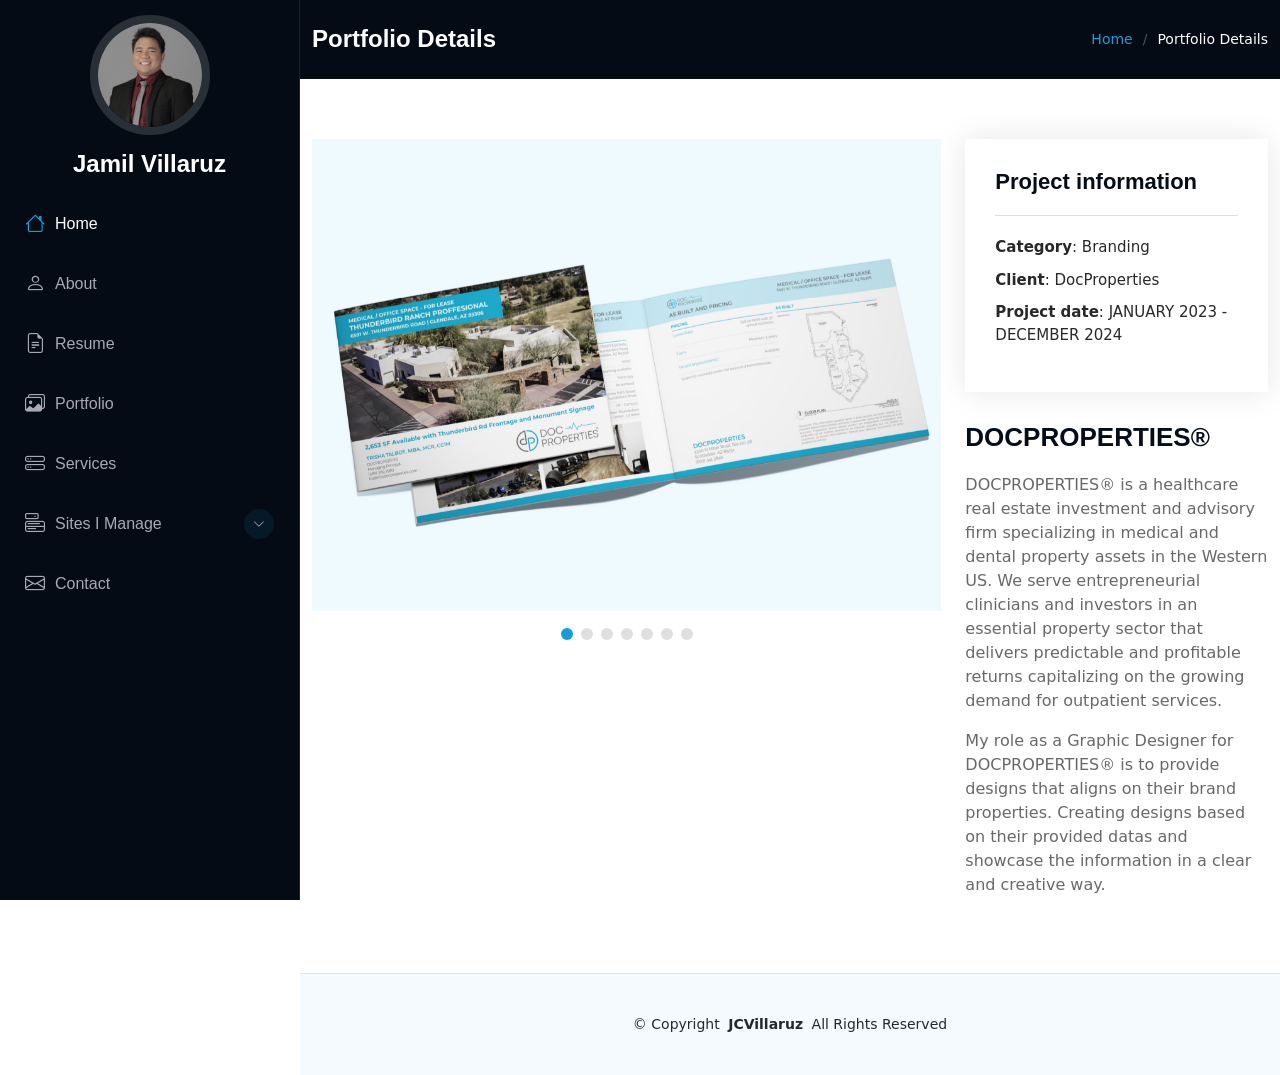
==== commit 50dadfac: "portfolio update" ====
--- a/portfolio-docproperties.html
+++ b/portfolio-docproperties.html
@@ -61,35 +61,25 @@
             <a href="#" class="linkedin"><i class="bi bi-linkedin"></i></a>
         </div>-->
 
-        <nav id="navmenu" class="navmenu">
-            <ul>
-                <li><a href="#hero" class="active"><i class="bi bi-house navicon"></i>Home</a></li>
-                <li><a href="index.html#about"><i class="bi bi-person navicon"></i> About</a></li>
-                <li><a href="index.html#resume"><i class="bi bi-file-earmark-text navicon"></i> Resume</a></li>
-                <li><a href="index.html#portfolio"><i class="bi bi-images navicon"></i> Portfolio</a></li>
-                <li><a href="index.html#services"><i class="bi bi-hdd-stack navicon"></i> Services</a></li>
-                <!-- <li class="dropdown"><a href="#"><i class="bi bi-menu-button navicon"></i> <span>Dropdown</span> <i
-                  class="bi bi-chevron-down toggle-dropdown"></i></a>
-              <ul>
-                <li><a href="#">Dropdown 1</a></li>
-                <li class="dropdown"><a href="#"><span>Deep Dropdown</span> <i
-                      class="bi bi-chevron-down toggle-dropdown"></i></a>
-                  <ul>
-                    <li><a href="#">Deep Dropdown 1</a></li>
-                    <li><a href="#">Deep Dropdown 2</a></li>
-                    <li><a href="#">Deep Dropdown 3</a></li>
-                    <li><a href="#">Deep Dropdown 4</a></li>
-                    <li><a href="#">Deep Dropdown 5</a></li>
-                  </ul>
-                </li>
-                <li><a href="#">Dropdown 2</a></li>
-                <li><a href="#">Dropdown 3</a></li>
-                <li><a href="#">Dropdown 4</a></li>
-              </ul>
-            </li> -->
-                <li><a href="index.html#contact"><i class="bi bi-envelope navicon"></i> Contact</a></li>
-            </ul>
-        </nav>
+         <nav id="navmenu" class="navmenu">
+      <ul>
+        <li><a href="#hero" class="active"><i class="bi bi-house navicon"></i>Home</a></li>
+        <li><a href="index.html#about"><i class="bi bi-person navicon"></i> About</a></li>
+        <li><a href="index.html#resume"><i class="bi bi-file-earmark-text navicon"></i> Resume</a></li>
+        <li><a href="index.html#portfolio"><i class="bi bi-images navicon"></i> Portfolio</a></li>
+        <li><a href="index.html#services"><i class="bi bi-hdd-stack navicon"></i> Services</a></li>
+        <li class="dropdown"><a href="#"><i class="bi bi-menu-button navicon"></i> <span>Sites I Manage</span> <i
+              class="bi bi-chevron-down toggle-dropdown"></i></a>
+          <ul>
+            <li><a href="https://www.ipvnetwork.com/" target="_blank">IpvNetwork</a></li>
+            <li><a href="https://www.conversationdesigninstitute.com/" target="_blank">CDI</a></li>
+            <li><a href="https://www.madrideurosocceracademy.com/" target="_blank">MESA</a></li>
+            <li><a href="https://americanoutdoorschool.thinkific.com/" target="_blank">AOS</a></li>
+          </ul>
+        </li>
+        <li><a href="index.html#contact"><i class="bi bi-envelope navicon"></i> Contact</a></li>
+      </ul>
+    </nav>
 
     </header>
 
